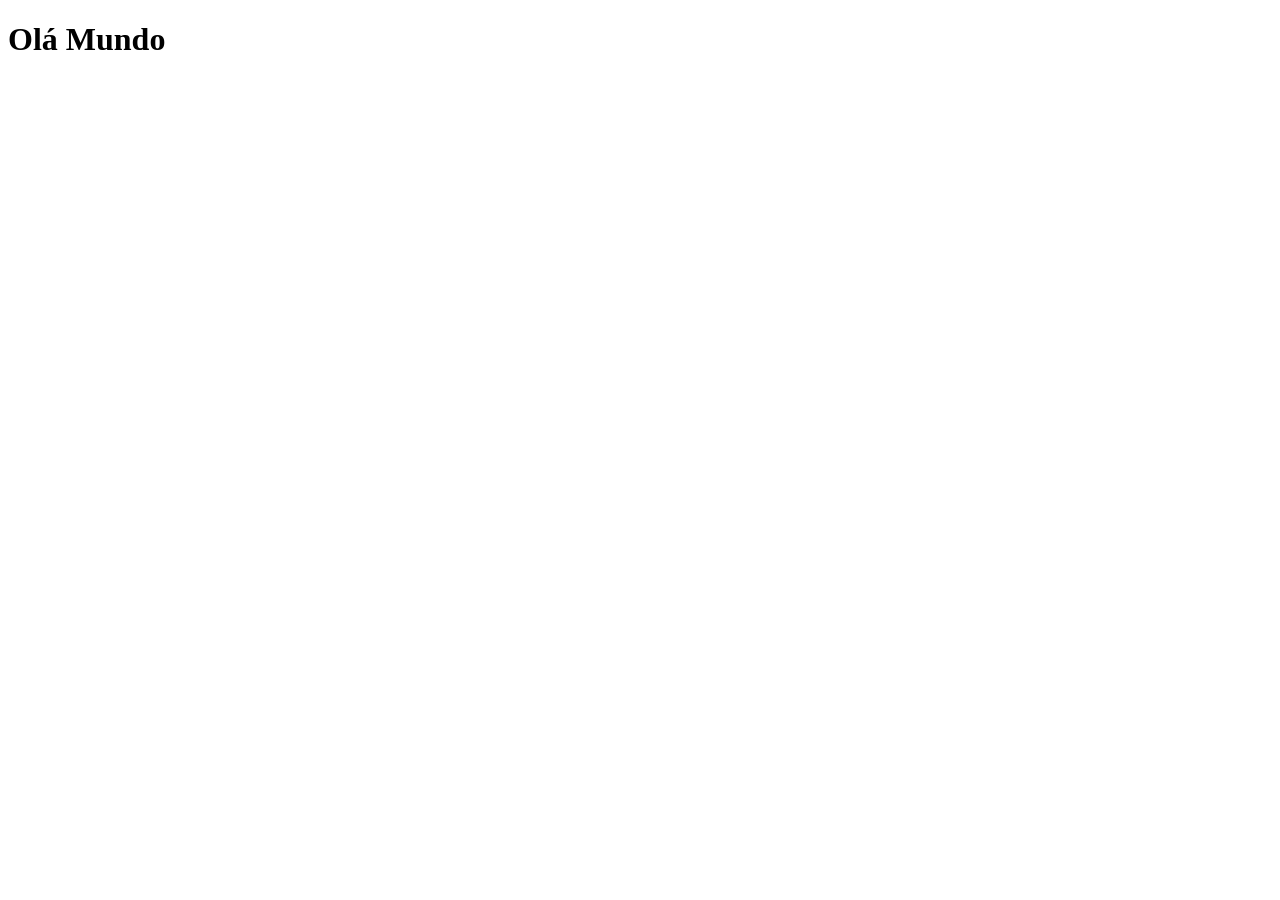
==== index.html @ 86fceb7a "criei o html principal" ====
<!DOCTYPE html>
<html lang="pt-br">
<head>
    <meta charset="UTF-8">
    <meta name="viewport" content="width=device-width, initial-scale=1.0">
    <link rel="shortcut icon" href="favicon.ico" type="image/x-icon">
    <title>projeto redes sociais</title>
</head>
<body>
    <h1>Olá Mundo</h1>
</body>
</html>
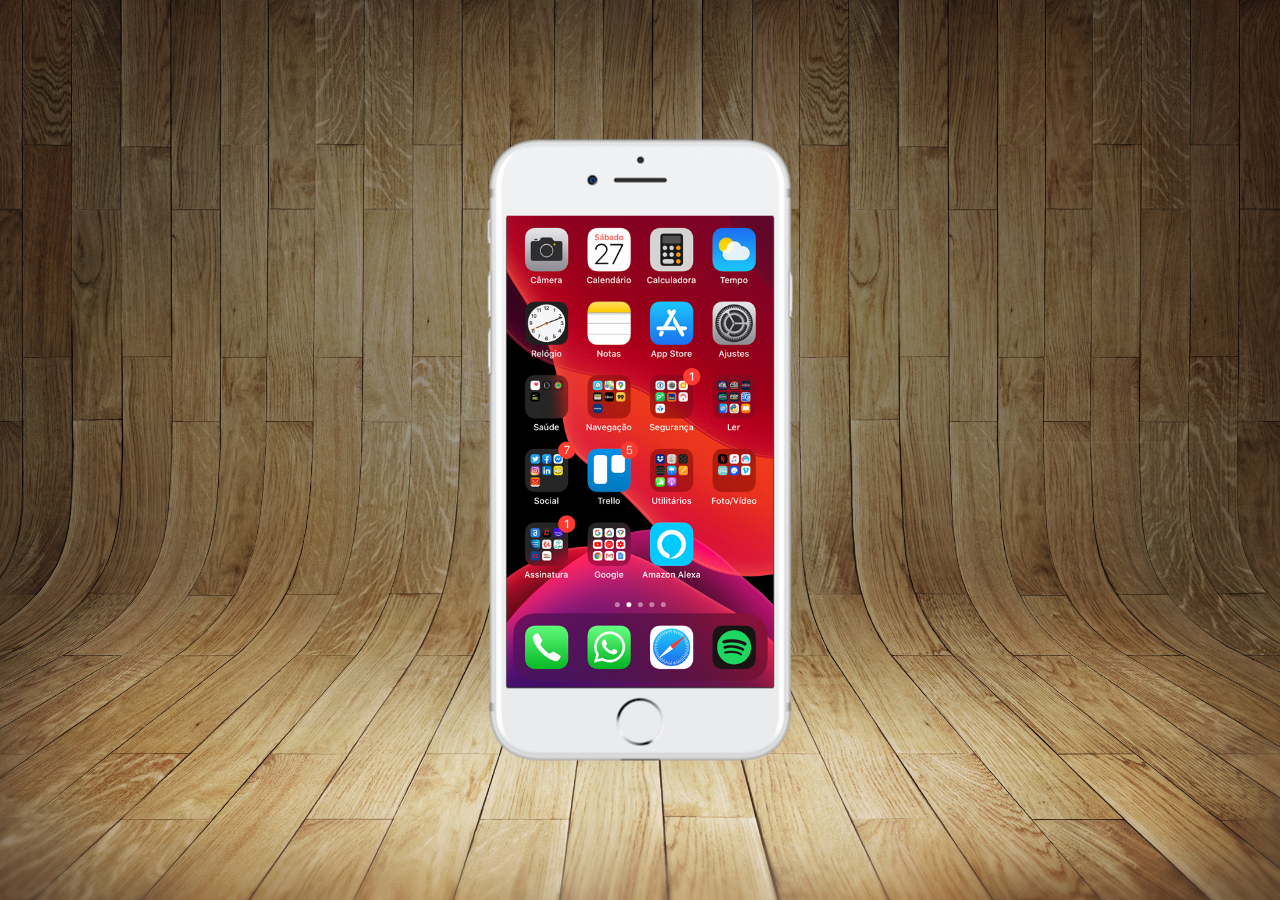
==== commit dde3170a: "fui ate a tela home" ====
--- a/index.html
+++ b/index.html
@@ -4,9 +4,17 @@
     <meta charset="UTF-8">
     <meta name="viewport" content="width=device-width, initial-scale=1.0">
     <link rel="shortcut icon" href="favicon.ico" type="image/x-icon">
+    <link rel="stylesheet" href="estilo/style.css">
     <title>projeto redes sociais</title>
 </head>
 <body>
-    <h1>Olá Mundo</h1>
+    <main>
+        <section id="telefone">
+            <iframe src="home.html" frameborder="0" id="tela" name="tela"></iframe>
+        </section>
+        <section id="redes-sociais">
+
+        </section>
+    </main>
 </body>
 </html>
--- a/estilo/style.css
+++ b/estilo/style.css
@@ -0,0 +1,43 @@
+@charset "UTF-8";
+
+* {
+    padding: 0px;
+    margin: 0px;
+    font-family: Arial, Helvetica, sans-serif;
+}
+
+html, body {
+    height: 100vh;
+    width: 100vw;
+    background-color: black;
+}
+
+body {
+    background: url(../imagens/fundo-madeira.jpg)no-repeat top center;
+    background-size: cover;
+    background-attachment: fixed;
+}
+
+main {
+    position: relative;
+    height: 100vh;
+    width: 100vw;
+}
+
+#telefone {
+    position: absolute;
+    top: 50%;
+    left: 50%;
+    transform: translate(-50%, -50%);
+    height: 627px;
+    width: 311px;
+    background: url(../imagens/frame-iphone.png)no-repeat;
+}
+
+iframe{
+    position: relative;
+    top: 79px;
+    left: 22px;
+    height:472px ;
+    width:267px ;
+}
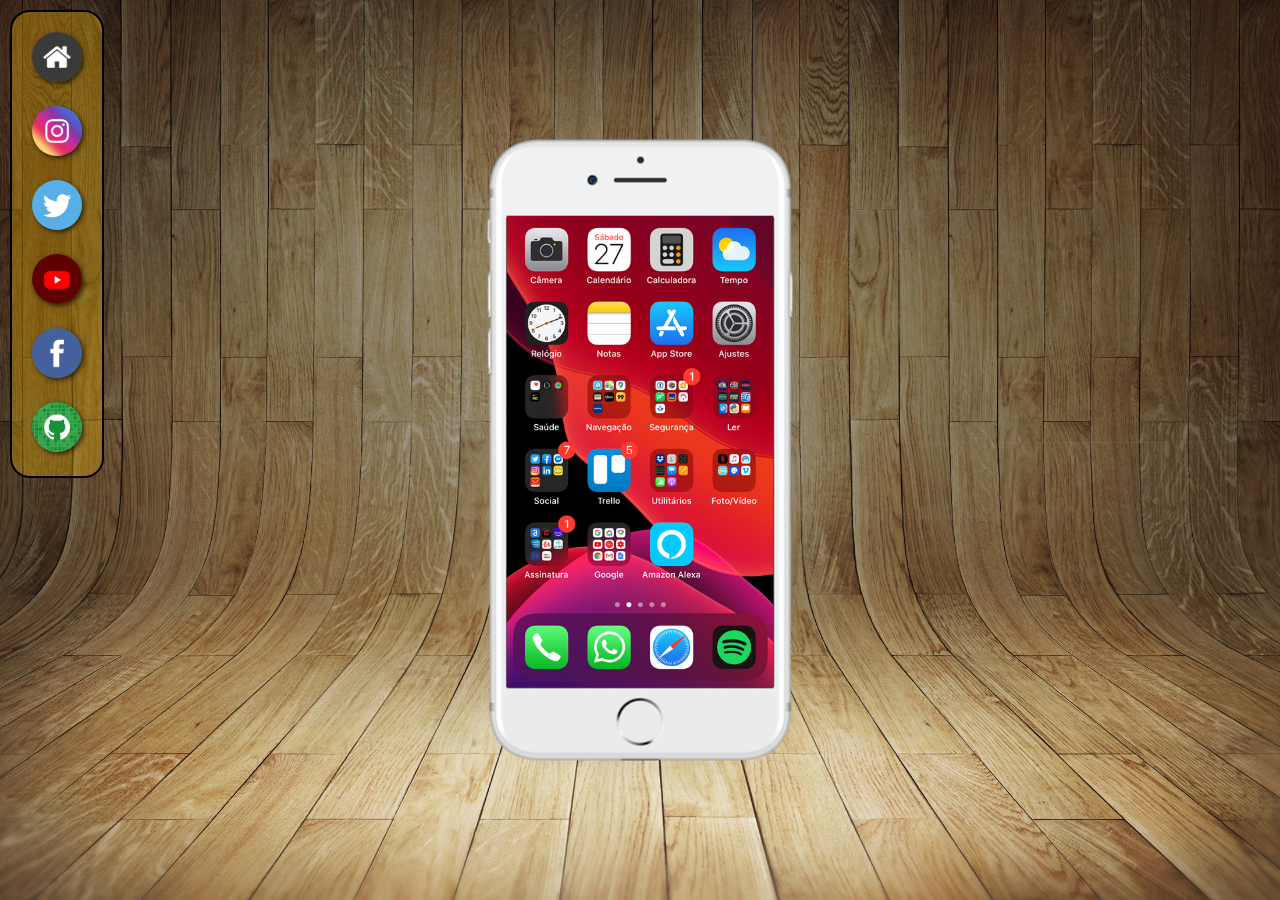
==== commit 6eb31ad7: "personalizei os botões" ====
--- a/index.html
+++ b/index.html
@@ -13,7 +13,12 @@
             <iframe src="home.html" frameborder="0" id="tela" name="tela"></iframe>
         </section>
         <section id="redes-sociais">
-
+            <a href="#" target="tela"><img src="imagens/logo-home.jpg" alt="home"></a><br>
+            <a href="#" target="tela"><img src="imagens/logo-instagram.jpg" alt="instagran"></a><br>
+            <a href="#" target="tela"><img src="imagens/logo-twitter.jpg" alt="twitter"></a><br>
+            <a href="#" target="tela"><img src="imagens/logo-youtube.jpg" alt="youtube"></a><br>
+            <a href="#" target="tela"><img src="imagens/logo-facebook.jpg" alt="facebook"></a><br>
+            <a href="#" target="tela"><img src="imagens/logo-github.jpg" alt="github"></a>
         </section>
     </main>
 </body>
--- a/estilo/style.css
+++ b/estilo/style.css
@@ -40,4 +40,31 @@
     left: 22px;
     height:472px ;
     width:267px ;
+}
+
+#redes-sociais {
+    display: inline-block;
+    background-color: rgba(247, 182, 2, 0.338);
+    padding: 10px;
+    margin: 10px;
+    text-align: left;
+    border-radius: 20px;
+    border: 2px solid;
+    
+}
+
+#redes-sociais img{
+    height: 50px;
+    margin: 10px;
+    border-radius: 50%;
+    box-shadow: 2px 2px 5px rgba(0, 0, 0, 0.669);
+    box-sizing: border-box;
+}
+
+#redes-sociais img:hover {
+border:3px solid rgba(253, 252, 252, 0.603);
+transform: translate(10px);
+box-shadow: 0px 0px 30px rgba(252, 251, 251, 0.47);
+transition: transform .5s, border .5s;
+
 }
